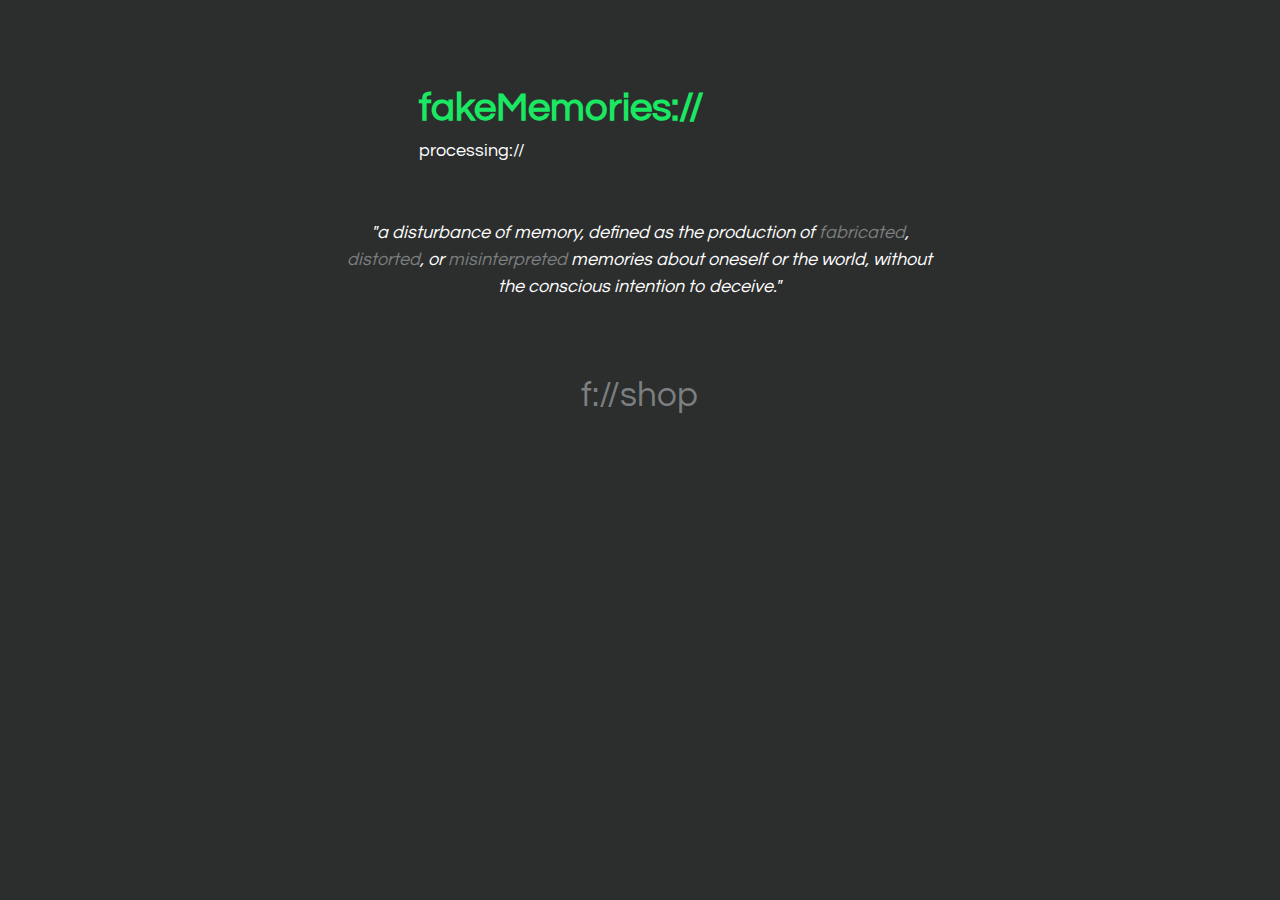
==== index.html @ 3d621dd9 "Initial Commit" ====
<html>
<head>
    <link rel=stylesheet href="./styles/fake.css">
    <link rel=stylesheet href="./styles/simple-grid.css">

    <title>fMemory://</title>
    
    <link rel="shortcut icon" href="assets/favicon.ico" type="image/x-icon">
    <link rel="icon" href="assets/favicon.ico" type="image/x-icon">
</head>

<body>
    <div class="container">
        <div class="row">
            <div class="col-3">
            </div>
            
            <div class="col-6">
                <h1 class="main_title">fakeMemories://</h1>
                <p class="blink">processing://</p>
            </div>
            
            <div class="col-3">
            </div>
        </div>
    </div>

    <div class="container">
        <div class="row">
            <div class="col-2">
            </div>
            
            <div class="col-8">
                <p style="text-align: center;">
                    <i>"a disturbance of memory, defined as the production of <a>fabricated</a>, <a>distorted</a>, or <a>misinterpreted</a> memories about oneself or the world, without the conscious intention to deceive."</i>
                </p>
            </div>
            
            <div class="col-2">
            </div>
        </div>
    </div>
    
     <div class="container">
        <div class="row">
            <div class="col-3">
            </div>
            
            <div class="col-6">
                <p class="nav" style=" font-size: 35px;">
                    <a href="">f://shop</a>
                </p>
            </div>
            
            <div class="col-3">
            </div>
        </div>
    </div>
</body>
</html>
---- styles/fake.css ----
@import url('https://fonts.googleapis.com/css?family=Questrial');

* {
    font-family: 'Questrial', sans-serif;
}

body {
    background-color: #2C2E2E;
        
}

p {
    color: #FFFFFF;
}

i {
    color: #FFFFFF;
}

a {
    text-decoration: none;
    color: #7B7F7F;
}

a:hover {
    color: #1BE862;
}

.nav {
    color: #1BE862;
    text-align: center;
}

.main_title {
    color: #1BE862;
    line-height: 0em;
    margin-top:100px;
}

.blink {
  animation: blinker 1s linear infinite;
}

.blink1 {
  animation: blinker .7s linear infinite;
}

@keyframes blinker {  
  50% { opacity: 0; }
}
---- styles/simple-grid.css ----
/**
*** SIMPLE GRID
*** (C) ZACH COLE 2016
**/



/* UNIVERSAL */

html,
body {
  height: 100%;
  width: 100%;
  margin: 0;
  padding: 0;
  left: 0;
  top: 0;
  font-size: 100%;
}

/* ROOT FONT STYLES */

* {

  color: #333447;
  line-height: 1.5;
}

/* TYPOGRAPHY */

h1 {
  font-size: 2.5rem;
}

h2 {
  font-size: 2rem;
}

h3 {
  font-size: 1.375rem;
}

h4 {
  font-size: 1.125rem;
}

h5 {
  font-size: 1rem;
}

h6 {
  font-size: 0.875rem;
}

p {
  font-size: 1.125rem;
  font-weight: 200;
  line-height: 1.8;
}

.font-light {
  font-weight: 300;
}

.font-regular {
  font-weight: 400;
}

.font-heavy {
  font-weight: 700;
}

/* POSITIONING */

.left {
  text-align: left;
}

.right {
  text-align: right;
}

.center {
  text-align: center;
  margin-left: auto;
  margin-right: auto;
}

.justify {
  text-align: justify;
}

/* ==== GRID SYSTEM ==== */

.container {
  width: 90%;
  margin-left: auto;
  margin-right: auto;
}

.row {
  position: relative;
  width: 100%;
}

.row [class^="col"] {
  float: left;
  margin: 0.5rem 2%;
  min-height: 0.125rem;
}

.col-1,
.col-2,
.col-3,
.col-4,
.col-5,
.col-6,
.col-7,
.col-8,
.col-9,
.col-10,
.col-11,
.col-12 {
  width: 96%;
}

.col-1-sm {
  width: 4.33%;
}

.col-2-sm {
  width: 12.66%;
}

.col-3-sm {
  width: 21%;
}

.col-4-sm {
  width: 29.33%;
}

.col-5-sm {
  width: 37.66%;
}

.col-6-sm {
  width: 46%;
}

.col-7-sm {
  width: 54.33%;
}

.col-8-sm {
  width: 62.66%;
}

.col-9-sm {
  width: 71%;
}

.col-10-sm {
  width: 79.33%;
}

.col-11-sm {
  width: 87.66%;
}

.col-12-sm {
  width: 96%;
}

.row::after {
	content: "";
	display: table;
	clear: both;
}

.hidden-sm {
  display: none;
}

@media only screen and (min-width: 33.75em) {  /* 540px */
  .container {
    width: 80%;
  }
}

@media only screen and (min-width: 45em) {  /* 720px */
  .col-1 {
    width: 4.33%;
  }

  .col-2 {
    width: 12.66%;
  }

  .col-3 {
    width: 21%;
  }

  .col-4 {
    width: 29.33%;
  }

  .col-5 {
    width: 37.66%;
  }

  .col-6 {
    width: 46%;
  }

  .col-7 {
    width: 54.33%;
  }

  .col-8 {
    width: 62.66%;
  }

  .col-9 {
    width: 71%;
  }

  .col-10 {
    width: 79.33%;
  }

  .col-11 {
    width: 87.66%;
  }

  .col-12 {
    width: 96%;
  }

  .hidden-sm {
    display: block;
  }
}

@media only screen and (min-width: 60em) { /* 960px */
  .container {
    width: 75%;
    max-width: 60rem;
  }
}
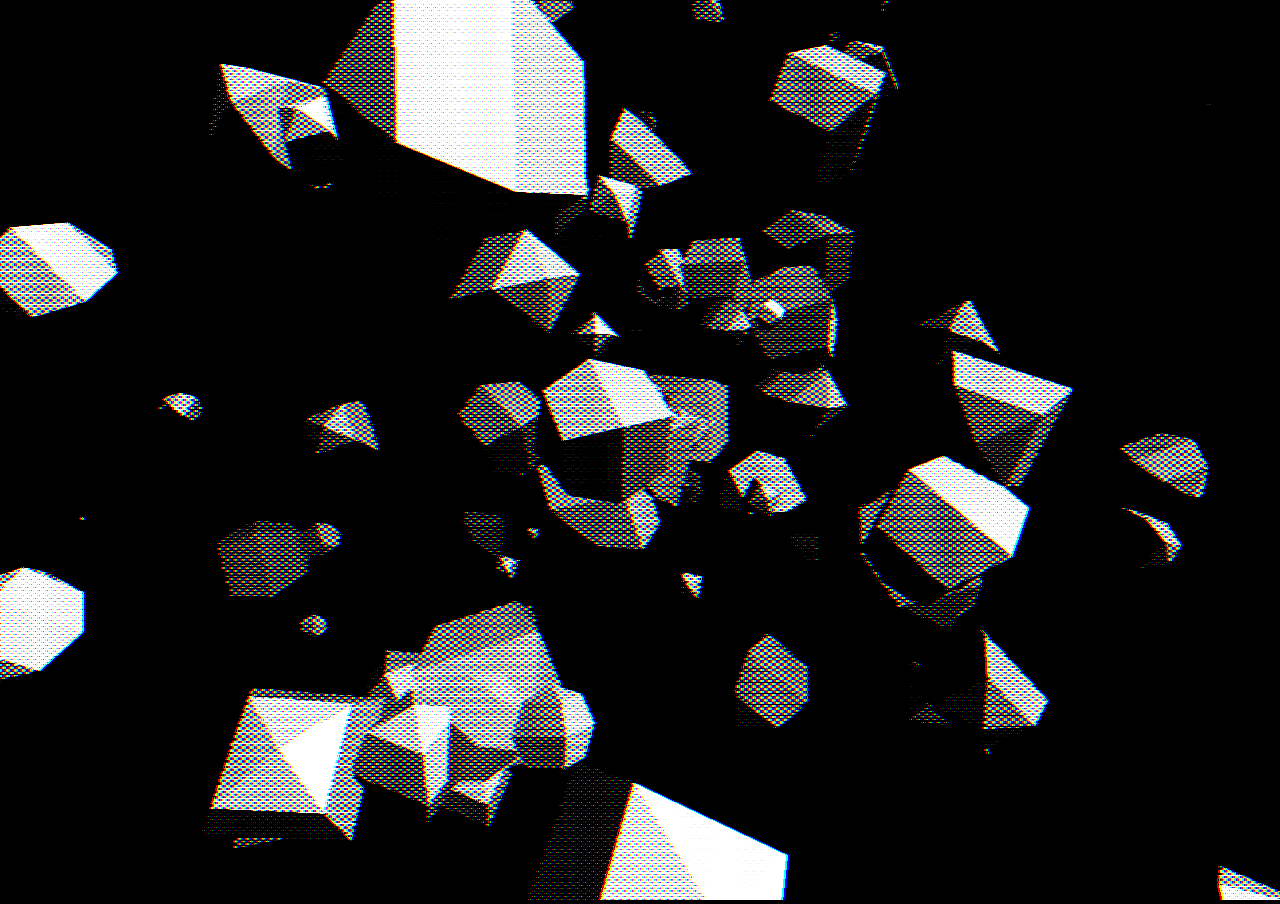
==== commit 53539252: "update" ====
--- a/index.html
+++ b/index.html
@@ -1,60 +1,88 @@
-<html>
-<head>
-    <link rel=stylesheet href="./styles/fake.css">
-    <link rel=stylesheet href="./styles/simple-grid.css">
+<!DOCTYPE html>
+<html lang="en">
+	<head>
+		<title>fMemory://</title>
+		<meta charset="utf-8">
+		<meta name="viewport" content="width=device-width, user-scalable=no, minimum-scale=1.0, maximum-scale=1.0">
+		<style>
+			body {
+				margin: 0px;
+				background-color: #000000;
+				overflow: hidden;
+			}
+		</style>
 
-    <title>fMemory://</title>
-    
-    <link rel="shortcut icon" href="assets/favicon.ico" type="image/x-icon">
-    <link rel="icon" href="assets/favicon.ico" type="image/x-icon">
-</head>
+		    
+	</head>
+	<body>
+		<script src="assets/js/three.js"></script>
 
-<body>
-    <div class="container">
-        <div class="row">
-            <div class="col-3">
-            </div>
-            
-            <div class="col-6">
-                <h1 class="main_title">fakeMemories://</h1>
-                <p class="blink">processing://</p>
-            </div>
-            
-            <div class="col-3">
-            </div>
-        </div>
-    </div>
+		<script src="assets/js/shaders/CopyShader.js"></script>
+		<script src="assets/js/shaders/DotScreenShader.js"></script>
+		<script src="assets/js/shaders/RGBShiftShader.js"></script>
 
-    <div class="container">
-        <div class="row">
-            <div class="col-2">
-            </div>
-            
-            <div class="col-8">
-                <p style="text-align: center;">
-                    <i>"a disturbance of memory, defined as the production of <a>fabricated</a>, <a>distorted</a>, or <a>misinterpreted</a> memories about oneself or the world, without the conscious intention to deceive."</i>
-                </p>
-            </div>
-            
-            <div class="col-2">
-            </div>
-        </div>
-    </div>
-    
-     <div class="container">
-        <div class="row">
-            <div class="col-3">
-            </div>
-            
-            <div class="col-6">
-                <p class="nav" style=" font-size: 35px;">
-                    <a href="">f://shop</a>
-                </p>
-            </div>
-            
-            <div class="col-3">
-            </div>
-        </div>
-    </div>
-</body>
+		<script src="assets/js/postprocessing/EffectComposer.js"></script>
+		<script src="assets/js/postprocessing/RenderPass.js"></script>
+		<script src="assets/js/postprocessing/ShaderPass.js"></script>
+
+
+		<script>
+			var camera, scene, renderer, composer;
+			var object, light;
+			init();
+			animate();
+			function init() {
+				renderer = new THREE.WebGLRenderer();
+				renderer.setPixelRatio( window.devicePixelRatio );
+				renderer.setSize( window.innerWidth, window.innerHeight );
+				document.body.appendChild( renderer.domElement );
+				//
+				camera = new THREE.PerspectiveCamera( 70, window.innerWidth / window.innerHeight, 1, 1000 );
+				camera.position.z = 400;
+				scene = new THREE.Scene();
+				scene.fog = new THREE.Fog( 0x000000, 1, 1000 );
+				object = new THREE.Object3D();
+				scene.add( object );
+				var geometry = new THREE.SphereGeometry( 1, 4, 4 );
+				var material = new THREE.MeshPhongMaterial( { color: 0xffffff, flatShading: true } );
+				for ( var i = 0; i < 100; i ++ ) {
+					var mesh = new THREE.Mesh( geometry, material );
+					mesh.position.set( Math.random() - 0.5, Math.random() - 0.5, Math.random() - 0.5 ).normalize();
+					mesh.position.multiplyScalar( Math.random() * 400 );
+					mesh.rotation.set( Math.random() * 2, Math.random() * 2, Math.random() * 2 );
+					mesh.scale.x = mesh.scale.y = mesh.scale.z = Math.random() * 50;
+					object.add( mesh );
+				}
+				scene.add( new THREE.AmbientLight( 0x222222 ) );
+				light = new THREE.DirectionalLight( 0xffffff );
+				light.position.set( 1, 1, 1 );
+				scene.add( light );
+				// postprocessing
+				composer = new THREE.EffectComposer( renderer );
+				composer.addPass( new THREE.RenderPass( scene, camera ) );
+				var effect = new THREE.ShaderPass( THREE.DotScreenShader );
+				effect.uniforms[ 'scale' ].value = 4;
+				composer.addPass( effect );
+				var effect = new THREE.ShaderPass( THREE.RGBShiftShader );
+				effect.uniforms[ 'amount' ].value = 0.0015;
+				effect.renderToScreen = true;
+				composer.addPass( effect );
+				//
+				window.addEventListener( 'resize', onWindowResize, false );
+			}
+			function onWindowResize() {
+				camera.aspect = window.innerWidth / window.innerHeight;
+				camera.updateProjectionMatrix();
+				renderer.setSize( window.innerWidth, window.innerHeight );
+				composer.setSize( window.innerWidth, window.innerHeight );
+			}
+			function animate() {
+				requestAnimationFrame( animate );
+				object.rotation.x += 0.005;
+				object.rotation.y += 0.01;
+				composer.render();
+			}
+		</script>
+
+	</body>
 </html>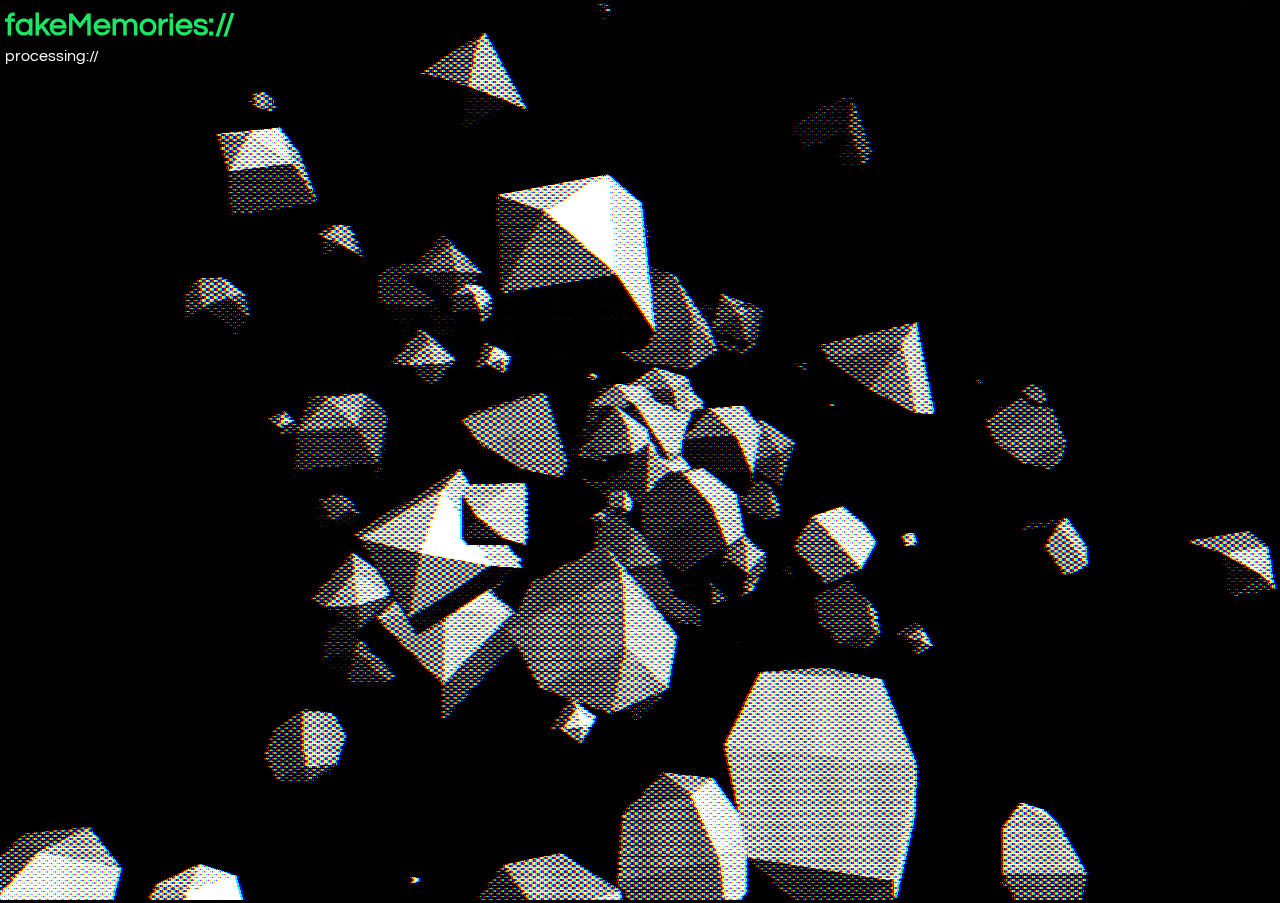
==== commit e3516eeb: "minor changes" ====
--- a/index.html
+++ b/index.html
@@ -4,17 +4,15 @@
 		<title>fMemory://</title>
 		<meta charset="utf-8">
 		<meta name="viewport" content="width=device-width, user-scalable=no, minimum-scale=1.0, maximum-scale=1.0">
-		<style>
-			body {
-				margin: 0px;
-				background-color: #000000;
-				overflow: hidden;
-			}
-		</style>
-
-		    
+		<link rel="stylesheet" type="text/css" href="assets/css/fake.css">
+	    
 	</head>
 	<body>
+		<div class="position">
+			<h1 class="main_title">fakeMemories://</h1>
+            <p class="blink">processing://</p>
+		</div>
+		
 		<script src="assets/js/three.js"></script>
 
 		<script src="assets/js/shaders/CopyShader.js"></script>
@@ -25,64 +23,6 @@
 		<script src="assets/js/postprocessing/RenderPass.js"></script>
 		<script src="assets/js/postprocessing/ShaderPass.js"></script>
 
-
-		<script>
-			var camera, scene, renderer, composer;
-			var object, light;
-			init();
-			animate();
-			function init() {
-				renderer = new THREE.WebGLRenderer();
-				renderer.setPixelRatio( window.devicePixelRatio );
-				renderer.setSize( window.innerWidth, window.innerHeight );
-				document.body.appendChild( renderer.domElement );
-				//
-				camera = new THREE.PerspectiveCamera( 70, window.innerWidth / window.innerHeight, 1, 1000 );
-				camera.position.z = 400;
-				scene = new THREE.Scene();
-				scene.fog = new THREE.Fog( 0x000000, 1, 1000 );
-				object = new THREE.Object3D();
-				scene.add( object );
-				var geometry = new THREE.SphereGeometry( 1, 4, 4 );
-				var material = new THREE.MeshPhongMaterial( { color: 0xffffff, flatShading: true } );
-				for ( var i = 0; i < 100; i ++ ) {
-					var mesh = new THREE.Mesh( geometry, material );
-					mesh.position.set( Math.random() - 0.5, Math.random() - 0.5, Math.random() - 0.5 ).normalize();
-					mesh.position.multiplyScalar( Math.random() * 400 );
-					mesh.rotation.set( Math.random() * 2, Math.random() * 2, Math.random() * 2 );
-					mesh.scale.x = mesh.scale.y = mesh.scale.z = Math.random() * 50;
-					object.add( mesh );
-				}
-				scene.add( new THREE.AmbientLight( 0x222222 ) );
-				light = new THREE.DirectionalLight( 0xffffff );
-				light.position.set( 1, 1, 1 );
-				scene.add( light );
-				// postprocessing
-				composer = new THREE.EffectComposer( renderer );
-				composer.addPass( new THREE.RenderPass( scene, camera ) );
-				var effect = new THREE.ShaderPass( THREE.DotScreenShader );
-				effect.uniforms[ 'scale' ].value = 4;
-				composer.addPass( effect );
-				var effect = new THREE.ShaderPass( THREE.RGBShiftShader );
-				effect.uniforms[ 'amount' ].value = 0.0015;
-				effect.renderToScreen = true;
-				composer.addPass( effect );
-				//
-				window.addEventListener( 'resize', onWindowResize, false );
-			}
-			function onWindowResize() {
-				camera.aspect = window.innerWidth / window.innerHeight;
-				camera.updateProjectionMatrix();
-				renderer.setSize( window.innerWidth, window.innerHeight );
-				composer.setSize( window.innerWidth, window.innerHeight );
-			}
-			function animate() {
-				requestAnimationFrame( animate );
-				object.rotation.x += 0.005;
-				object.rotation.y += 0.01;
-				composer.render();
-			}
-		</script>
-
+		<script type="text/javascript" src="assets/js/main.js"></script>
 	</body>
 </html>--- a/assets/css/fake.css
+++ b/assets/css/fake.css
@@ -0,0 +1,40 @@
+@import url('https://fonts.googleapis.com/css?family=Questrial');
+
+* {
+    font-family: 'Questrial', sans-serif;
+}
+
+body {
+	margin: 0px;
+	background-color: #000000;
+	overflow: hidden;
+	position: relative;
+}
+
+.position {
+	position: absolute;
+	top: 0;
+  left: 0;
+  margin: 5px;
+}
+
+.main_title {
+    color: #1BE862;
+    line-height: 0em;
+}
+
+.blink {
+  animation: blinker 1s linear infinite;
+}
+
+.blink1 {
+  animation: blinker .7s linear infinite;
+}
+
+@keyframes blinker {  
+  50% { opacity: 0; }
+}
+
+p {
+    color: #FFFFFF;
+}